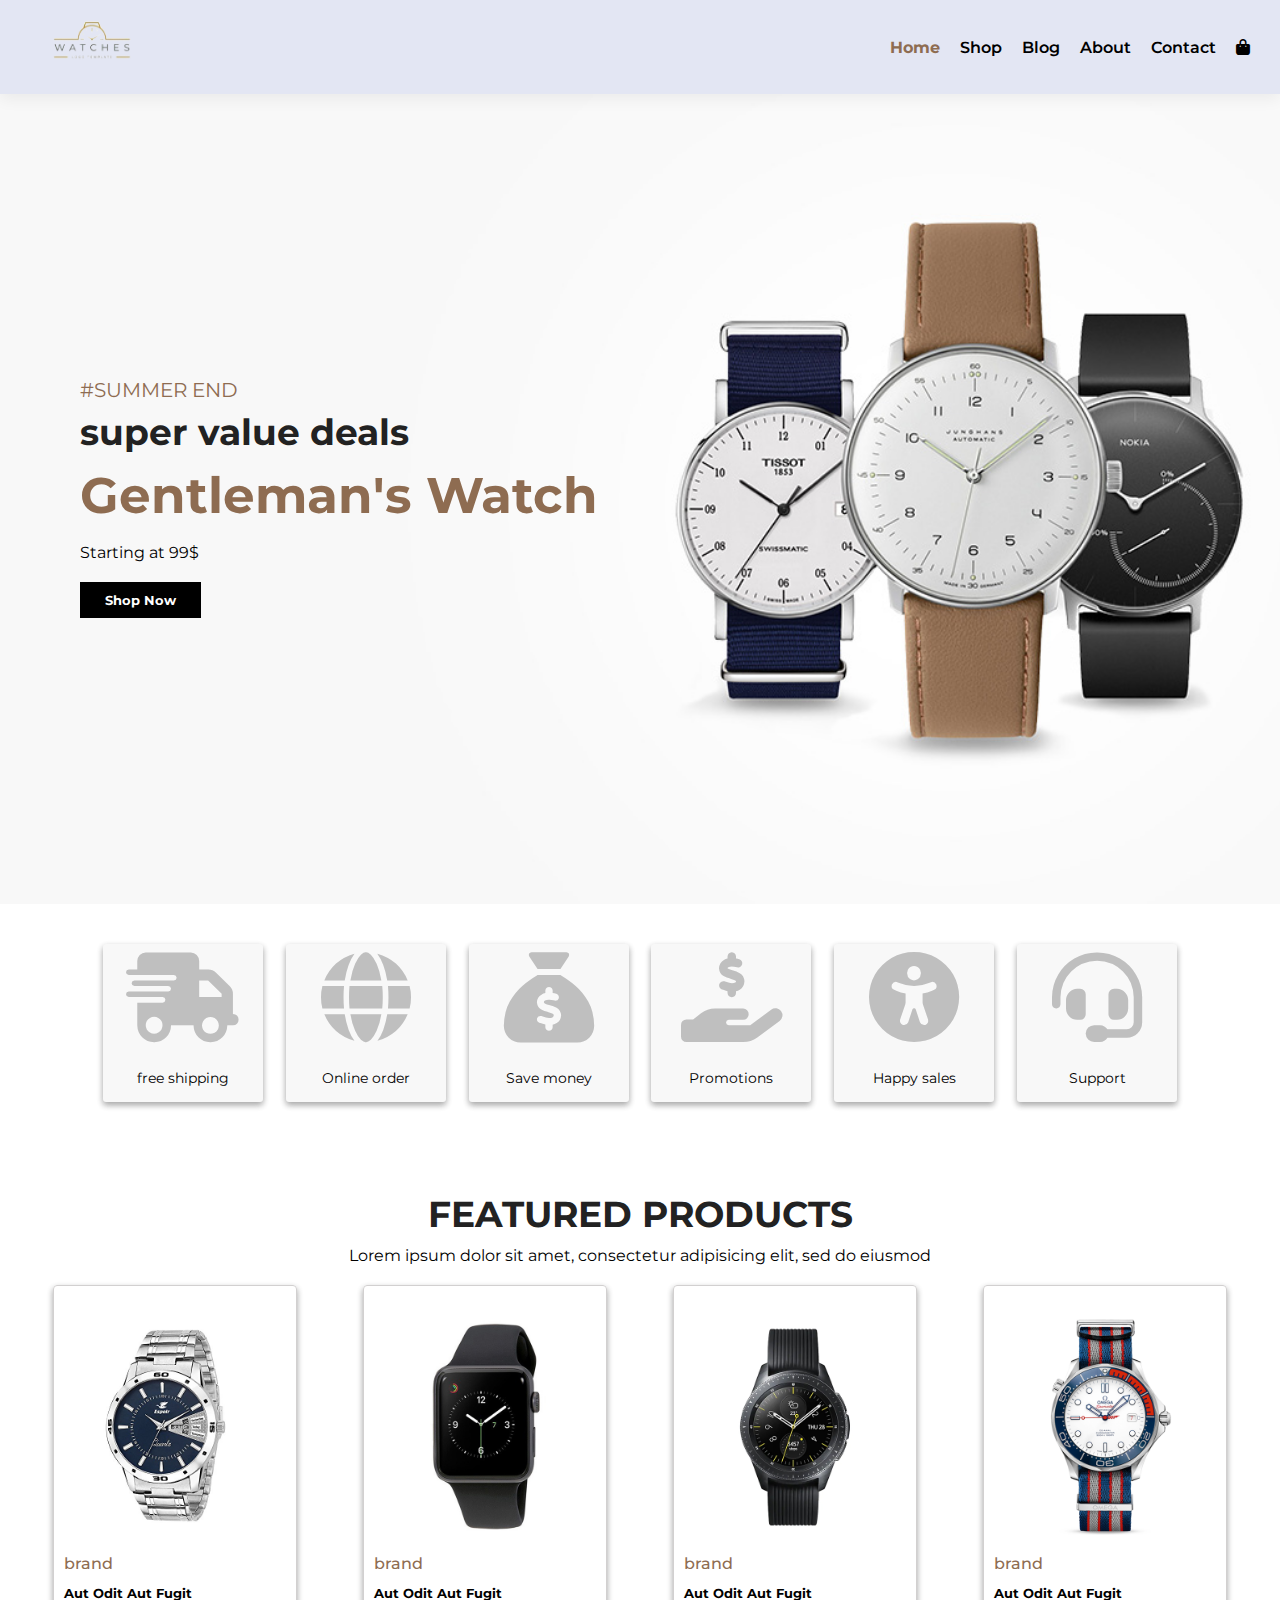
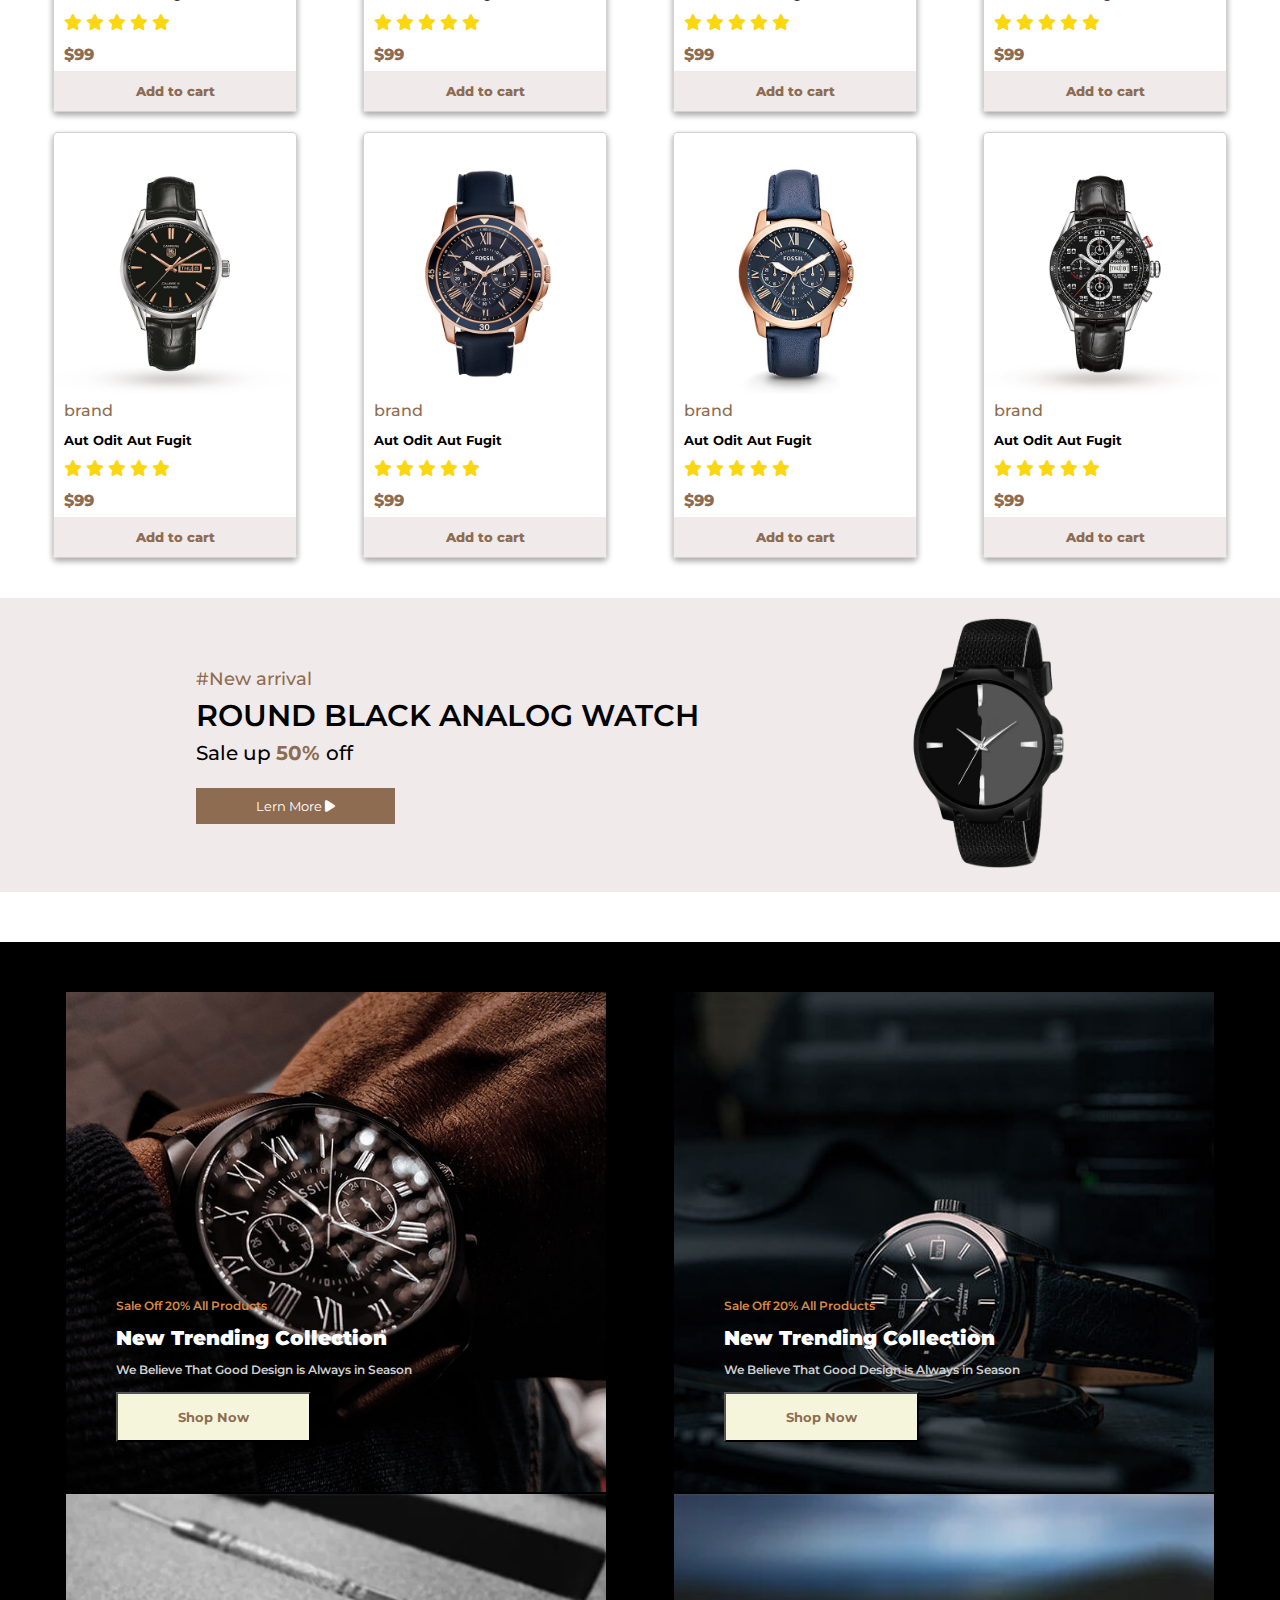
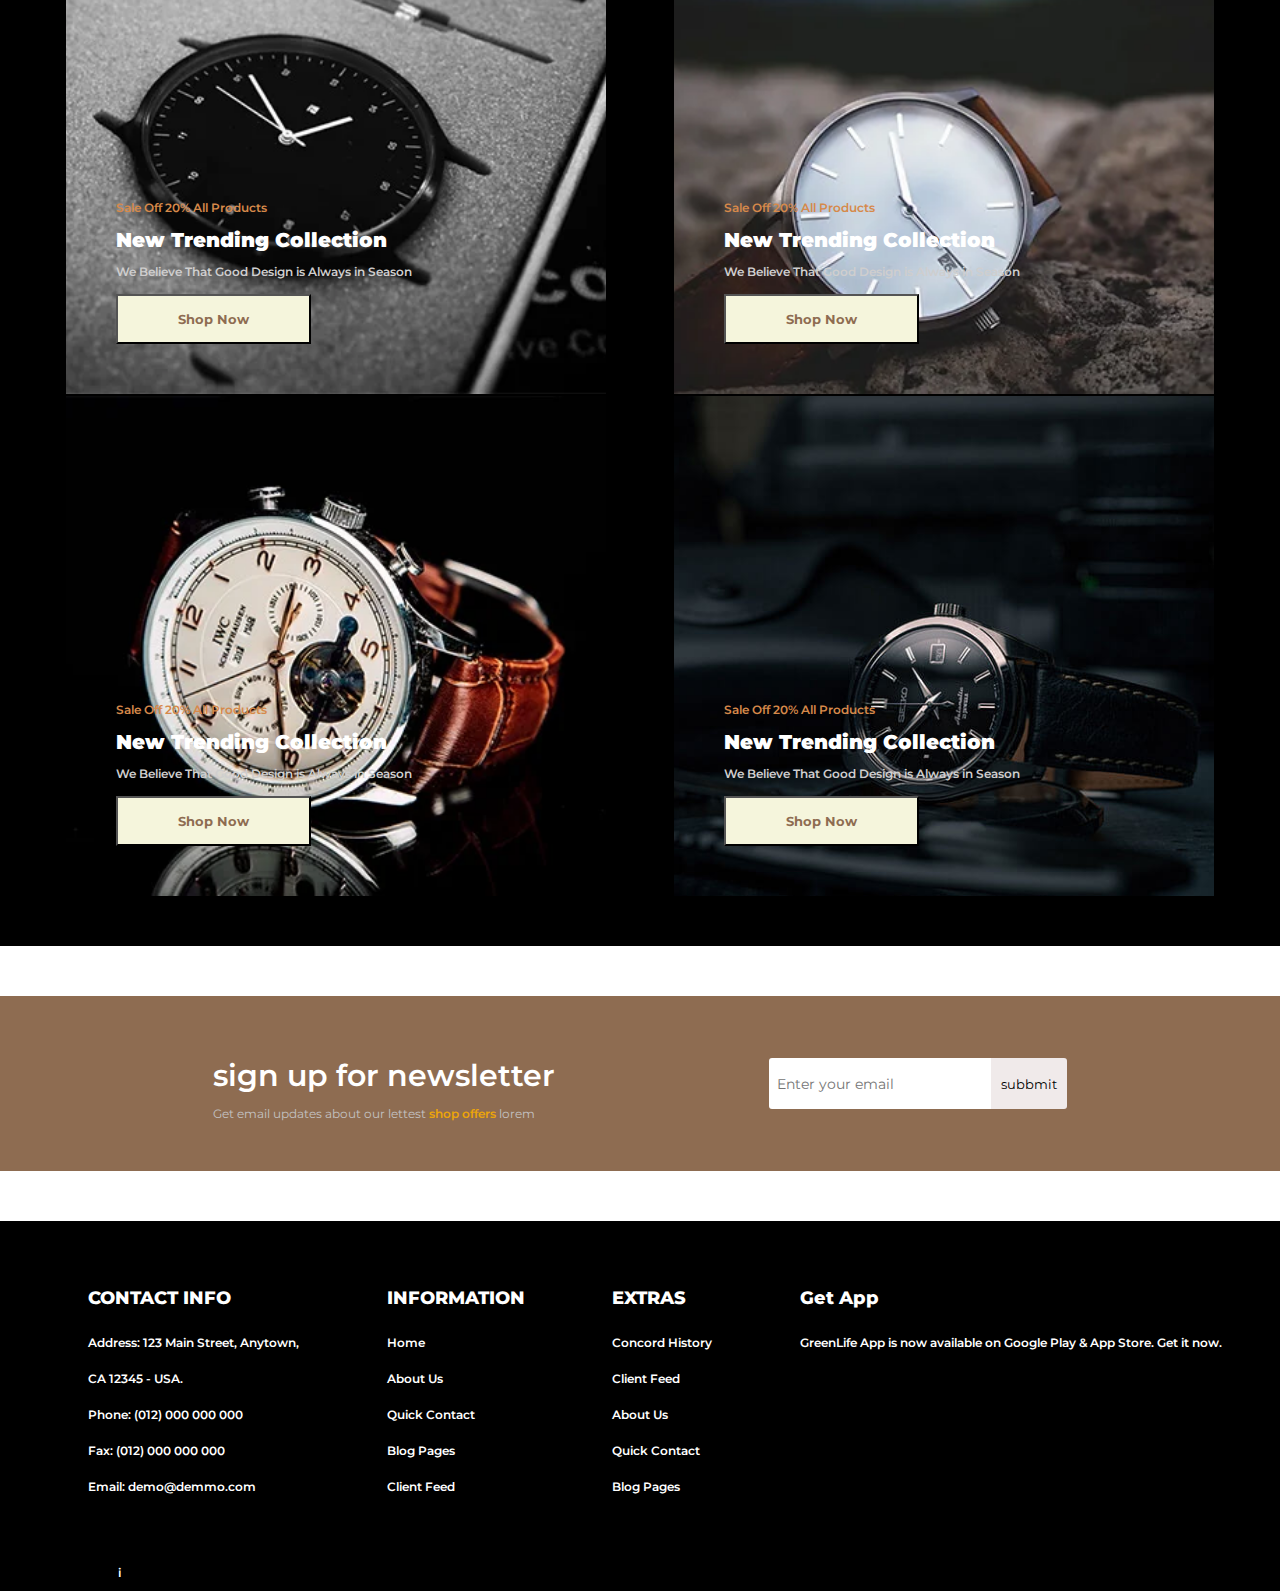
==== index.html @ 1824dc61 "first commit" ====
<!DOCTYPE html>
<html lang="en">
<head>
    <meta charset="UTF-8">
    <meta name="viewport" content="width=device-width, initial-scale=1.0">
    <title>Document</title>
    <link rel="stylesheet" href="style.css">
    <link rel="preconnect" href="https://fonts.googleapis.com">
<link rel="preconnect" href="https://fonts.gstatic.com" crossorigin>
<link href="https://fonts.googleapis.com/css2?family=Montserrat:ital,wght@0,100;0,200;0,300;0,400;0,500;0,600;0,700;0,800;0,900;1,100;1,200;1,300;1,400;1,500;1,600;1,700;1,800;1,900&display=swap" rel="stylesheet">
<link rel="stylesheet" href="https://cdnjs.cloudflare.com/ajax/libs/font-awesome/6.5.1/css/all.min.css"/>
</head>
<body>
    <header>
        <a href=""><img src="img/logo.png" alt=""></a>
        <nav>
            <ul id="nav">
                <li><a class="active" href="index.html">Home</a></li>
                <li><a href="/watch_ecom/shop.html">Shop</a></li>
                <li><a href="Blog.html">Blog</a></li>
                <li><a href="About.html">About</a></li>
                <li><a href="Contact.html">Contact</a></li>
                <li class="cart"><a href="cart.html"><i class="fa-solid fa-bag-shopping"></i></a></li>
            </ul>
        </nav>
        <div id="mob">
            <i class="fa-solid fa-bag-shopping"></i>
            <i id="bar" class="fa-solid fa-bars"></i>
        </div>
    </header>
    <main>
        <div id="cover">
            <h4>#SUMMER END</h4>
            <h2>super value deals</h2>
            <h1>Gentleman's Watch
            </h1>
            <h6>Starting at 99$
            </h6>
            <button>Shop Now</button>
        </div>
        <div id="featured">
            <div id="fea1">
                <a><i class="fa-solid fa-truck-fast"></i>
                </a>
                <span>free shipping</span>
            </div>
            <div id="fea1">
                <a><i class="fa-solid fa-globe"></i>
                </a>
                <span>Online order</span>
            </div>
            <div id="fea1">
                <a><i class="fa-solid fa-sack-dollar"></i>
                </a>
                <span>Save money</span>
            </div>
            <div id="fea1">
                <a><i class="fa-solid fa-hand-holding-dollar"></i></i>
                </a>
                <span>Promotions</span>
            </div>
            <div id="fea1">
                <a><i class="fa-solid fa-universal-access"></i>
                </a>
                <span>Happy sales</span>
            </div>
            <div id="fea1">
                <a><i class="fa-solid fa-headset"></i>
                </a>
                <span>Support</span>
            </div>
        </div>
        <div id="container">
            <h2>FEATURED PRODUCTS
            </h2>
            <span>Lorem ipsum dolor sit amet, consectetur adipisicing elit, sed do eiusmod
            </span>
            <div id="prods">
                <div id="item">
                    <img src="img/products/p1.jpeg" alt="">
                    <span>brand</span>
                    <h5>Aut Odit Aut Fugit
                        </h5>
                    <div>
                        <i class="fa-solid fa-star"></i>
                        <i class="fa-solid fa-star"></i>
                        <i class="fa-solid fa-star"></i>
                        <i class="fa-solid fa-star"></i>
                        <i class="fa-solid fa-star"></i>
                    </div>
                    <span>$99</span>
                    <button>Add to cart</button>   
                </div>
                <div id="item">
                    <img src="img/products/p2.jpeg" alt="">
                    <span>brand</span>
                    <h5>Aut Odit Aut Fugit
                        </h5>
                    <div>
                        <i class="fa-solid fa-star"></i>
                        <i class="fa-solid fa-star"></i>
                        <i class="fa-solid fa-star"></i>
                        <i class="fa-solid fa-star"></i>
                        <i class="fa-solid fa-star"></i>
                    </div>
                    <span>$99</span>
                    <button>Add to cart</button>   
                </div>
                <div id="item">
                    <img src="img/products/p3.jpeg" alt="">
                    <span>brand</span>
                    <h5>Aut Odit Aut Fugit
                        </h5>
                    <div>
                        <i class="fa-solid fa-star"></i>
                        <i class="fa-solid fa-star"></i>
                        <i class="fa-solid fa-star"></i>
                        <i class="fa-solid fa-star"></i>
                        <i class="fa-solid fa-star"></i>
                    </div>
                    <span>$99</span>
                    <button>Add to cart</button>   
                </div>
                <div id="item">
                    <img src="img/products/p4.jpeg" alt="">
                    <span>brand</span>
                    <h5>Aut Odit Aut Fugit
                        </h5>
                    <div>
                        <i class="fa-solid fa-star"></i>
                        <i class="fa-solid fa-star"></i>
                        <i class="fa-solid fa-star"></i>
                        <i class="fa-solid fa-star"></i>
                        <i class="fa-solid fa-star"></i>
                    </div>
                    <span>$99</span>
                    <button>Add to cart</button>   
                </div>
                <div id="item">
                    <img src="img/products/p5.jpeg" alt="">
                    <span>brand</span>
                    <h5>Aut Odit Aut Fugit
                        </h5>
                    <div>
                        <i class="fa-solid fa-star"></i>
                        <i class="fa-solid fa-star"></i>
                        <i class="fa-solid fa-star"></i>
                        <i class="fa-solid fa-star"></i>
                        <i class="fa-solid fa-star"></i>
                    </div>
                    <span>$99</span>
                    <button>Add to cart</button>   
                </div>
                <div id="item">
                    <img src="img/products/p6.jpeg" alt="">
                    <span>brand</span>
                    <h5>Aut Odit Aut Fugit
                        </h5>
                    <div>
                        <i class="fa-solid fa-star"></i>
                        <i class="fa-solid fa-star"></i>
                        <i class="fa-solid fa-star"></i>
                        <i class="fa-solid fa-star"></i>
                        <i class="fa-solid fa-star"></i>
                    </div>
                    <span>$99</span>
                    <button>Add to cart</button>   
                </div>
                <div id="item">
                    <img src="img/products/p7.jpeg" alt="">
                    <span>brand</span>
                    <h5>Aut Odit Aut Fugit
                        </h5>
                    <div>
                        <i class="fa-solid fa-star"></i>
                        <i class="fa-solid fa-star"></i>
                        <i class="fa-solid fa-star"></i>
                        <i class="fa-solid fa-star"></i>
                        <i class="fa-solid fa-star"></i>
                    </div>
                    <span>$99</span>
                    <button>Add to cart</button>   
                </div><div id="item">
                    <img src="img/products/p8.jpeg" alt="">
                    <span>brand</span>
                    <h5>Aut Odit Aut Fugit
                        </h5>
                    <div>
                        <i class="fa-solid fa-star"></i>
                        <i class="fa-solid fa-star"></i>
                        <i class="fa-solid fa-star"></i>
                        <i class="fa-solid fa-star"></i>
                        <i class="fa-solid fa-star"></i>
                    </div>
                    <span>$99</span>
                    <button>Add to cart</button>   
                </div>
            </div>
        </div>
        <div id="banner">
            <div id="bandescription">
                <p>#New arrival</p>
                <p>ROUND BLACK ANALOG WATCH</p>
                <p>Sale up <span> 50% </span>off</p>
                <button>Lern More <i class="fa-solid fa-play"></i></button>
            </div>
            <div>
                <img src="img/banner.png" alt="">
            </div>
        </div>
        <div id="grid">
            <div id="first" class="box">
                <p>Sale Off 20% All Products
                </p>
                <p>New Trending Collection
                </p>
                <p>We Believe That Good Design is Always in Season
                </p>
                <button>Shop Now</button>
            </div>
            <div id="second" class="box">
                <p>Sale Off 20% All Products
                </p>
                <p>New Trending Collection
                </p>
                <p>We Believe That Good Design is Always in Season
                </p>
                <button>Shop Now</button>
            </div>
            <div id="third"class="box">
                <p>Sale Off 20% All Products
                </p>
                <p>New Trending Collection
                </p>
                <p>We Believe That Good Design is Always in Season
                </p>
                <button>Shop Now</button>
            </div>
            <div id="four" class="box">
                <p>Sale Off 20% All Products
                </p>
                <p>New Trending Collection
                </p>
                <p>We Believe That Good Design is Always in Season
                </p>
                <button>Shop Now</button>
            </div>
            <div id="five" class="box">
                <p>Sale Off 20% All Products
                </p>
                <p>New Trending Collection
                </p>
                <p>We Believe That Good Design is Always in Season
                </p>
                <button>Shop Now</button>
            </div>
            <div id="six" class="box">
                <p>Sale Off 20% All Products
                </p>
                <p>New Trending Collection
                </p>
                <p>We Believe That Good Design is Always in Season
                </p>
                <button>Shop Now</button>
            </div>
        </div>
        <div id="newsletter">
            <div id="descrip">
                <h4>sign up for newsletter</h4>
                <p>Get email updates about our lettest <span>shop offers</span> lorem</p>
            </div>
            <div id="input" class="input">
                <input type="email" placeholder="  Enter your email">
                <button>subbmit</button>
            </div>
        </div>
        <footer>
            <div>
                <span> CONTACT INFO
                </span>
                <p>Address: 123 Main Street, Anytown,
                </p>
                <p>CA 12345 - USA.
                </p>
                <p>Phone: (012) 000 000 000</p>
                <p>Fax: (012) 000 000 000</p>
                <p>Email: demo@demmo.com</p>
                <div>
                    i
                </div>
            </div>
            <div>
                <span>INFORMATION</span>
                <a href="http://">Home</a>
                <a href="http://">About Us</a>
                <a href="http://">Quick Contact</a>
                <a href="http://">Blog Pages</a>
                <a href="http://">Client Feed</a>
            </div>
            <div>
                <span>EXTRAS</span>
                <a href="http://">Concord History</a>
                <a href="http://">Client Feed</a>
                <a href="http://">About Us</a>
                <a href="http://">Quick Contact</a>
                <a href="http://">Blog Pages</a>
            </div>
            <div>
                <span>Get App</span>
                <p>GreenLife App is now available on Google Play & App Store. Get it now.</p>
            </div>
        </footer>
    </main>
    <script src="main.js"></script>
</body>
</html>
---- style.css ----
*{
    font-family: Montserrat,sans-serif;
    padding: 0px;
    margin: 0px;
    box-sizing: border-box;
}
body{
    width: 100%;

}
header{
    display: flex;
    align-items: center;
    justify-content:space-between;
    align-content: center;
    padding: 0px 20px;
    box-shadow: 0 5px 15px rgba(0,0,0,0.06);
    background: #e3e6f3;
    z-index: 99;
    position:sticky;
    width: 100%;
    
    
}
header a img{
    /* background-color: blue; */
    height: 10vh;
}

#mob {
    display: none;
}


header nav ul{
    display: flex;
    align-items: center;
    justify-content: space-between;
    justify-items: center;
}
header nav ul li{
    list-style: none;
    margin: 10px;
}
header nav ul li a{
    text-decoration: none;
    color: black;
    font-weight: 600;

}
#cover{
    background: url(img/mainpic.jpeg);
    width: 100%;
    height: 90vh;
    background-size: cover;
    background-position: top 50% right 35%;
    padding: 0px 80px;
    display: flex;
    flex-direction: column;
    align-items: flex-start;
    justify-content: center;
    background-repeat: no-repeat;
}
h1{
    font-size: 50px;
    line-height: 64px;
    color: #8e6c51;
}
h2{
    font-size: 36px;
    line-height: 64px;
    color: #222;

}
h6{
    font-size: 16px;
    margin: 15px 0 20px 0;
    font-weight: 400;
}
h4{
    font-size: 20px;
    line-height: 20px;
    color: #8e6c51;
    font-weight: 400;
}
#cover button{
    background-color: black;
    padding: 10px 25px;
    border: none;
    font-weight: 700;
    color: white;
}
#cover button:hover{
    background-color:#8e6c51;
    color: black;
    transition: 0.2s ease;
}

header nav ul li a.active,header nav ul li a:hover{
    color: #8e6c51;
    font-weight:700 ;
 }
 #fea1{
    display: flex;
    flex-direction: column;
    align-items: center;
    justify-content: space-between;
    border: 1px solid rgb(rgb(248,248,248));
    border-radius: 3px;
    width: 160px;
    margin-bottom:20px;
    background-color: rgb(248,248,248);
    box-shadow: rgba(0, 0, 0, 0.16) 0px 3px 6px, rgba(0, 0, 0, 0.23) 0px 3px 6px;
    min-width: 160px;
    
 }
 #featured{
    margin: 40px 80px;
 }
 #fea1:hover{
    box-shadow: rgba(0, 0, 0, 0.3) 0px 19px 38px, rgba(0, 0, 0, 0.22) 0px 15px 12px;
    
 }
 #fea1 a{
    font-size: 90px;
    color: rgb(191,191,191);
 }

 #fea1 span{
    /* background-color: #8e6c51; */
    padding: 5px 20px;
    margin: 10px;
    font-size: 14px;
    text-align: center;
 }
 #fea1 a:hover,
 #fea1 span:hover{
    color: #8e6c51;
 }
 #featured{
    display: flex;
    align-items: center;
    justify-content: space-evenly;
    flex-wrap: wrap;
 }
 #container{
    display: flex;
    flex-direction: column;
    align-items: center;
    justify-content: center;
    text-align: center;
    padding: 20px 10px;
 }
 #prods{
    display: flex;
    flex-wrap: wrap;
    justify-content:space-around;
    gap: 20px;
    padding: 20px;
    
 }

 #item{
    display: flex;
    flex-direction: column;
    align-items:flex-start;
    border: 1px solid rgb(210, 208, 208);
    /* background-color: aliceblue; */
    width: 20%;
    min-width: 200px;
    padding: 20px 0px 0px 0px;
    border-radius: 4px;
    cursor: pointer;
    box-shadow: rgba(0, 0, 0, 0.16) 0px 3px 6px, rgba(0, 0, 0, 0.23) 0px 3px 6px;
   
 }
 #item img{
    width: 100%;
    border-radius: 4px;
    
 }
 #item:hover{
    box-shadow: rgba(0, 0, 0, 0.3) 0px 19px 20px, rgba(0, 0, 0, 0.22) 0px 15px 12px;
 }
 #item button{
    width: 100%;
    height: 40px;
    border:none;
    color: #8e6c51;
    font-weight:800;
    background-color: rgb(240,234,234);
    

 }
 #item button:hover{
    background-color: #8e6c51;
    border-radius:0px 0px 4px 4px;
    color: white;
    scale: 1.02;
    transition: 0.2s ease;
 }
 #item div{
    color: rgb(250, 215, 16);
    padding: 0px 0px 0px 10px;
    line-height: 2;
 }
 #item span{
    color: #8e6c51;
    padding: 0px 0px 0px 10px;
    line-height: 2;
    font-weight: 500;
 }
 #item h5{
    padding: 0px 0px 0px 10px;
    line-height: 2;
 }
 #item span:nth-child(5){
    font-weight: 800;
 }
 #banner{
    display: flex;
    flex-direction: row;
    justify-content:space-evenly;
    align-items: center;
    background-color: rgb(240,234,234);
    padding: 20px 0px;
    flex-wrap: wrap-reverse;
    padding: 20px 0px;
    border-bottom: 50px solid white;

 }
 #banner div:nth-child(1){
    display: flex;
    flex-direction: column;
    align-items: flex-start;
    justify-content: center;
    text-align:start;
    line-height: 1.5;
    /* background-color: aliceblue; */
    /* margin: 0px 20px; */
 }

 #banner div img{
    width: 100%;
    height: 250px;
}
 
 #bandescription p:nth-child(1){
    font-size: 18px;
    color: #8e6c51;
    font-weight: 500;
 }
 #bandescription p:nth-child(2){
    font-size: 30px;
    font-weight: 600;
 }
 #bandescription p:nth-child(3){
    font-size: 20px;
    font-weight: 500;
 }
 #bandescription p span{
    color: #8e6c51;
    font-weight: 700;
 }
 #bandescription button{
    color:white;
    background-color: #8e6c51;
    padding: 10px 60px;
    border: none;
    cursor: pointer;
    margin-top: 20px;
 }
 #bandescription button:hover{
    color: #8e6c51;
    background-color: rgb(240,234,234);
    border: 1px solid #8e6c51 ;
    font-weight: 800;
    transition: 0.2s ease;
 }
 #grid{
    display: grid;
    gap:2px;
    grid-template-columns: repeat(auto-fit,minmax(20vh,60vh));
    justify-content: space-evenly;
    /* position: relative; */
    padding-top: 50px;
    padding-bottom: 50px;
    background-color: black;

 } 

 .box{
    width: 100%;
    height: 500px;
    align-items: center;
    
 }

 #grid div:nth-child(1){
    background: url(img/grids/a-02.jpg);
    background-repeat: no-repeat;
    background-size: cover;
    background-position: center ;
    object-fit: contain;
    
 }
 #grid div:nth-child(2){
    background: url(img/grids/04.jpg);
    background-repeat: no-repeat;
    background-size: cover;
    background-position: center ;
    object-fit: contain;
}
#grid div:nth-child(3){
    background: url(img/grids/gr1.webp);
    background-repeat: no-repeat;
    background-size: cover;
    background-position: center ;
    object-fit: contain;

    

}
#grid div:nth-child(4){
    background: url(img/grids/gr2.webp);
    background-repeat: no-repeat;
    background-size: cover;
    background-position: center ;
    object-fit: contain;
}
#grid div:nth-child(5){
    background: url(img/grids/gr3.webp);
    background-repeat: no-repeat;
    background-size: cover;
    background-position: center ;
    object-fit: contain;
}
#grid div:nth-child(6){
    background: url(img/grids/04.jpg);
    background-repeat: no-repeat;
    background-size: cover;
    background-position: center ;
    object-fit: contain;
}
.box p{
    color:white;
    font-weight: 600;
    
}
.box p:nth-child(1){
    color:#d6894a;;
    font-weight: 600;
    font-size: 12px;
    
}
.box p:nth-child(2){
    color:white;
    font-weight:900;
    font-size: 20px;
    
}
.box p:nth-child(3){
    color:rgb(207, 206, 206);
    font-weight: 600;
    font-size: 12px;
    padding-bottom: 10px;
}
.box{
    display:flex;
    align-items:flex-start;
    flex-direction: column;
    justify-content:end;
    line-height: 2;
    top: 80%;
    padding-bottom: 50px;
    padding: 20px 10px 50px 50px;
    
}
.box button{
    color: #8e6c51;
    background-color: beige;
    padding: 15px 60px;
    font-size: 12;
    font-weight: 700;
    
}
.box button:hover{
    background-color: #8e6c51;
    color: white;
    font-weight: 700;
    scale: 1.02;
    /* border:#8e6c51; */
    transition: 0.2s ease;

}
#newsletter{
    display: flex;
    flex-direction: row;
    flex-wrap: wrap;
    justify-content: space-evenly;
    background-color: #8e6c51;
    /* height: 20vh; */
    align-items: center;
    align-content: center;
   margin-bottom: 50px;
   border-top: 50px solid white;
}
#descrip{
    display: flex;
    flex-direction: column;
}
#descrip h4{
    padding-top: 50px;
    color: white;
    font-size:30px;
    font-weight: 600;
    line-height: 2;
}
#descrip p{
    color: rgb(196, 195, 195);
    font-size:12px;
    font-weight:400;
    padding-bottom: 50px;
}
#descrip p span{
    color:rgb(235, 164, 10);
    font-weight: 600;
}
#input{
    display:flex;
    flex-direction: row;
    padding-top: 20px;
    padding-bottom:20px ;
    /* flex-wrap: wrap; */
    justify-content: center;
    /* max-width: 50px; */
}
#input input{
    padding: 0 1.5rem ;
    border-radius: 3px 0px 0px 3px;
    padding-left: 0px;
    border: 0px;
    outline: none;
    width: 100%;
    height: 3.2rem;
    font-size: 14px;
}
#input button{
    padding: 10px;
    background-color:rgb(240,234,234) ;
    color: black;
    border:none;
    border-radius: 0px 3px 3px 0px;
}
footer{
    display: flex;
    flex-direction: row;
    background-color: black;
    color: white;
    align-items: flex-start;
    align-content: flex-start;
    justify-content: space-evenly;
    flex-wrap: wrap;
}
footer div{
    padding-left: 30px;
    padding-top: 50px;
    display: flex;
    flex-direction: column;
    justify-content: flex-start;
    font-size: 12px;
    font-weight: 600;
    line-height: 3;
    flex-wrap: wrap;

}
footer div span{
    font-size: 18px;
    font-weight:800;
}
footer div span:hover{
    color: #8e6c51;
}
footer div a{
    text-decoration: none;
    color: white;
    cursor: pointer;
}
footer div a:hover{
    color: #8e6c51;
}
#pagesnum{
    display: flex;
    flex-direction: row;
    justify-content:center;
    align-items: center;
    /* border: 1px solid gray;
    border-radius: 5px; */
    padding: 10px;
    margin: 10px;
    
}
#pagesnum a, #pagesnum span{
    background-color: #8e6c51;
    margin:5px;
    padding: 10px;
    border-radius: 5px;
    color: white;
    text-decoration: none;
}



@media (max-width:1030px) {
    
    header nav ul{
        display: flex;
        flex-direction:column;
        align-items: flex-start;
        justify-content: flex-start;
        position:fixed;
        top: 0px;
        right: -250px;
        height: 100%;
        width: 250px;
        background-color: #e3e6f3;
        padding: 80px 0px 0px 10px;
        transition: 0.3s ease;
        /* background-color: aqua; */
        z-index: 2;
        /* backdrop-filter: blur(10px); */
    }

    .cart{
        display: none;
    }
   
    #nav.active{
        right:0px;
    }
    #mob {
        display:flex;
        justify-content: space-between;
        align-items: center;
        z-index: 9;
        
    }
    #mob i{
        padding: 7px;
        
    }
    #cover{
        width: 100%;
        height: 70vh;
        background-size: cover;
        background-position: top 30%  left 60%;
        padding: 25px 10px;
        display: flex;
        flex-direction: column;
        align-items: flex-start;
        justify-content: center;
        padding-right: 80px;
        /* padding-top: 15vh;
        padding-bottom: 5vh; */
        /* border-top: 75px solid transparent; */

    }
    h1{
        font-size: 30px;
        line-height: 2;
        color: #8e6c51;
    }
    h2{
        font-size: 15px;
        line-height: 2;
        color: #222;
    
    }
    h6{
        font-size: 12px;
        margin: 15px 0 20px 0;
        font-weight: 400;
    }
    h4{
        font-size: 14px;
        line-height: 2;
        color: #8e6c51;
        font-weight: 400;
         }
    #featured{
        margin: 10px 10px;
         }
    #fea1{
        /* margin: 10px; */
    }
    #banner div:nth-child(1){
        display: flex;
        flex-direction: column;
        align-items: center;
        justify-content: center;
        text-align:center;
        line-height: 1.5;
        /* background-color: aliceblue; */
        /* margin: 0px 20px; */
     }
     footer{
        display: flex;
        flex-direction: column;
        background-color: black;
        color: white;
        align-items: flex-start;
        align-content: center;
        justify-content: space-between;
        flex-wrap: wrap;
        padding-left: 20px;
        padding-right: 20px ;
         }
        footer div{
            padding-left: 10px;
            padding-top: 20px;
            display: flex;
            flex-direction: column;
            justify-content: center;
            font-size: 12px;
            font-weight: 600;
            line-height: 3;
            flex-wrap: wrap;
         } 
         #pagesnum{
            display: flex;
            flex-direction:column;
            justify-content:center;
            align-items: center;
            flex-wrap: wrap;

          }
          #pagesnum div{
            margin:20px 5px;
             }
          #item{
             width: 250px;
             /* min-width: 250px; */
             padding: 0;
             border-radius: 4px;
             cursor: pointer;
             box-shadow: rgba(0, 0, 0, 0.16) 0px 3px 6px, rgba(0, 0, 0, 0.23) 0px 3px 6px;
            
          }  
          #prods{
            gap: 20px;
            padding: 5px;
            
        
}

@media (max-width:500px) {
    #newsletter h4{
            font-size: 16px;
            text-align: center;
    }
    #newsletter p{
        font-size: 12px;
        text-align: center;
        padding: 10px 20px;
  }
  #newsletter .input{
    font-size: 12px;
    text-align: center;
    padding: 10px 10px;
}
h1{
    font-size: 20px;
    color: #8e6c51;
    padding-right: 30px;
}
h2{
    font-size: 14px;
    /* line-height: 64px; */
    color: #222;

}
h6{
    font-size: 12px;
    margin: 15px 0 20px 0;
    font-weight: 400;
}
h4{
    font-size: 12px;
    /* line-height: 20px; */
    color: #8e6c51;
    font-weight: 400;
}
#cover{
    background-position: top 50% right 43%;
    height: 90vh;
    
}
#pagesnum a,#pagesnum span{
    font-size: 12px;
}
}

 /* #first{
    grid-area: 1 /1 /1/3;
    background-size:contain ;
    min-width: 500px; */ 

    
 
  /* #second{
    grid-area:1 /3 / 1/ 6 ;
    height: 50vh
 } 
 #third{
    grid-area:2 /1 / 2/ 2 ;
    height: 50vh
 }
 #four{
    grid-area:2 /2 / 2/ 4 ;
    height: 50vh
 }
 #five{
    grid-area:2 /4 / 2/ 6 ;
    height: 50vh
 }
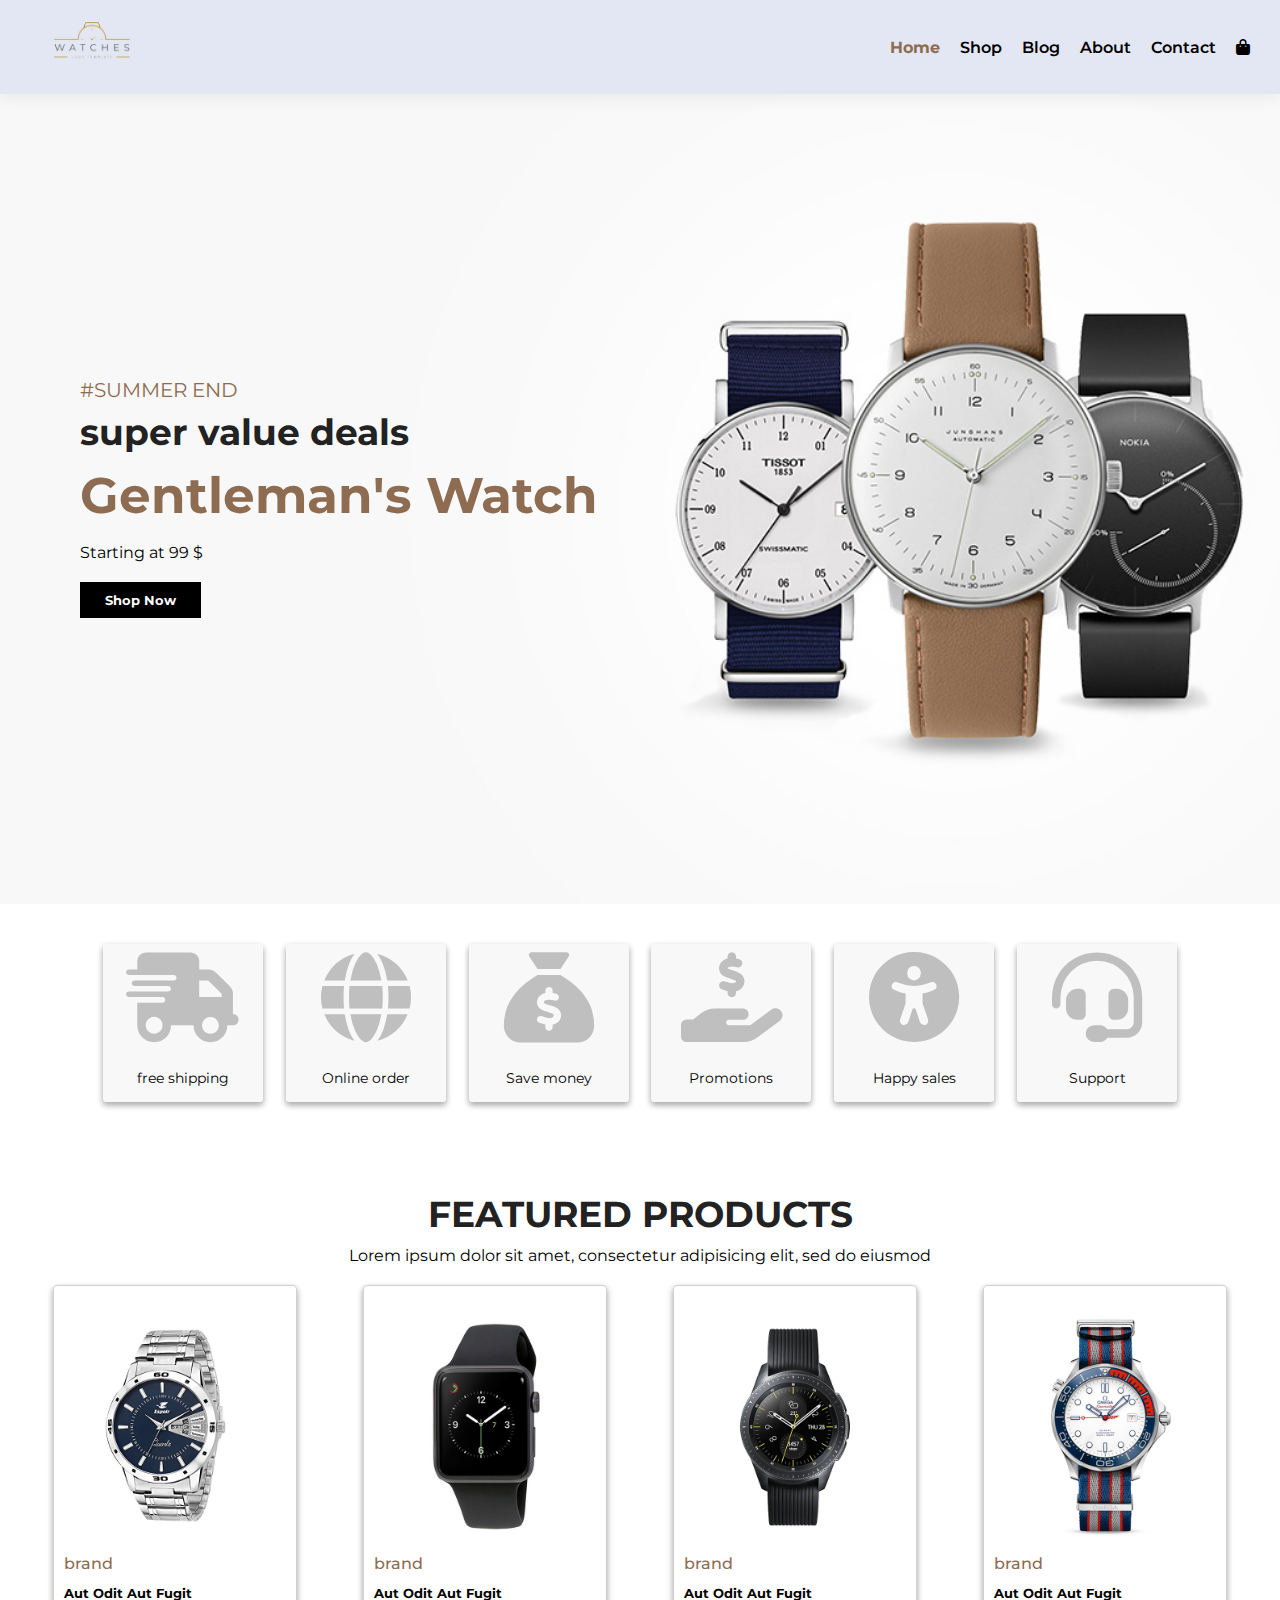
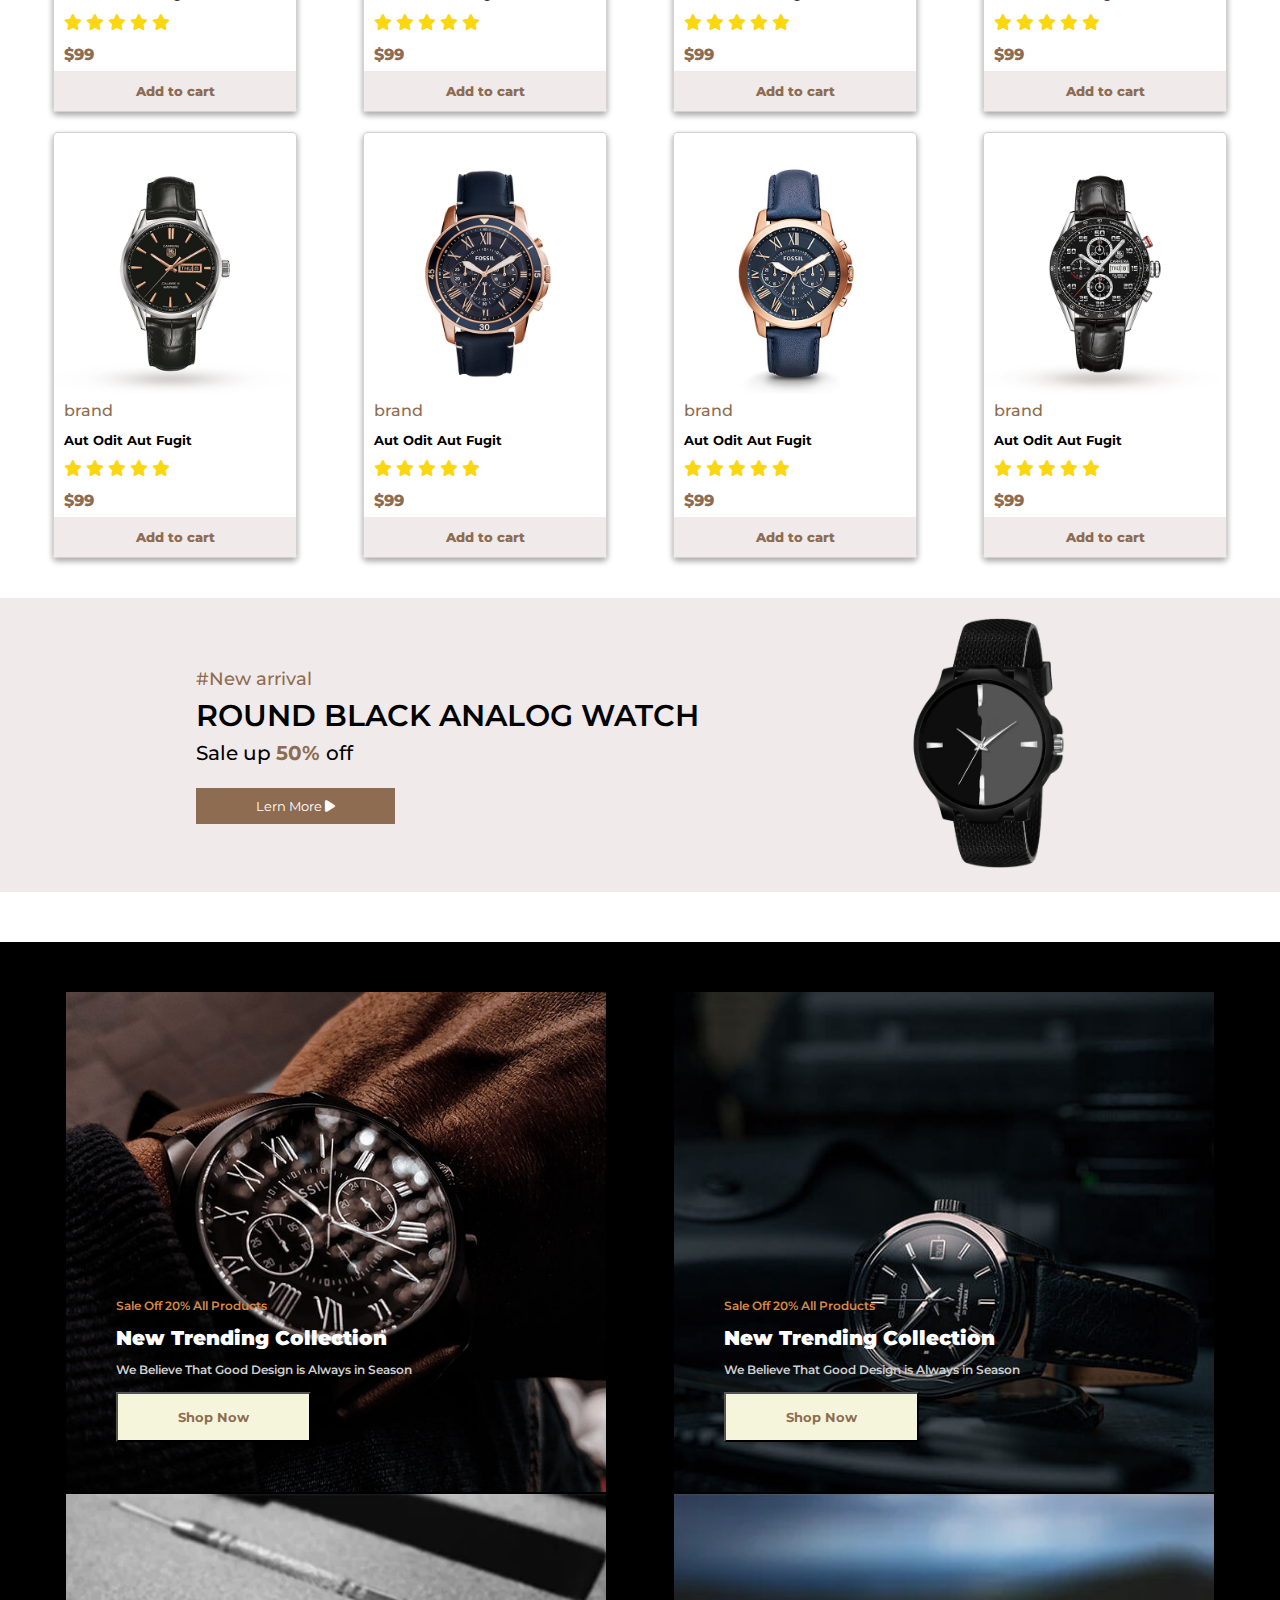
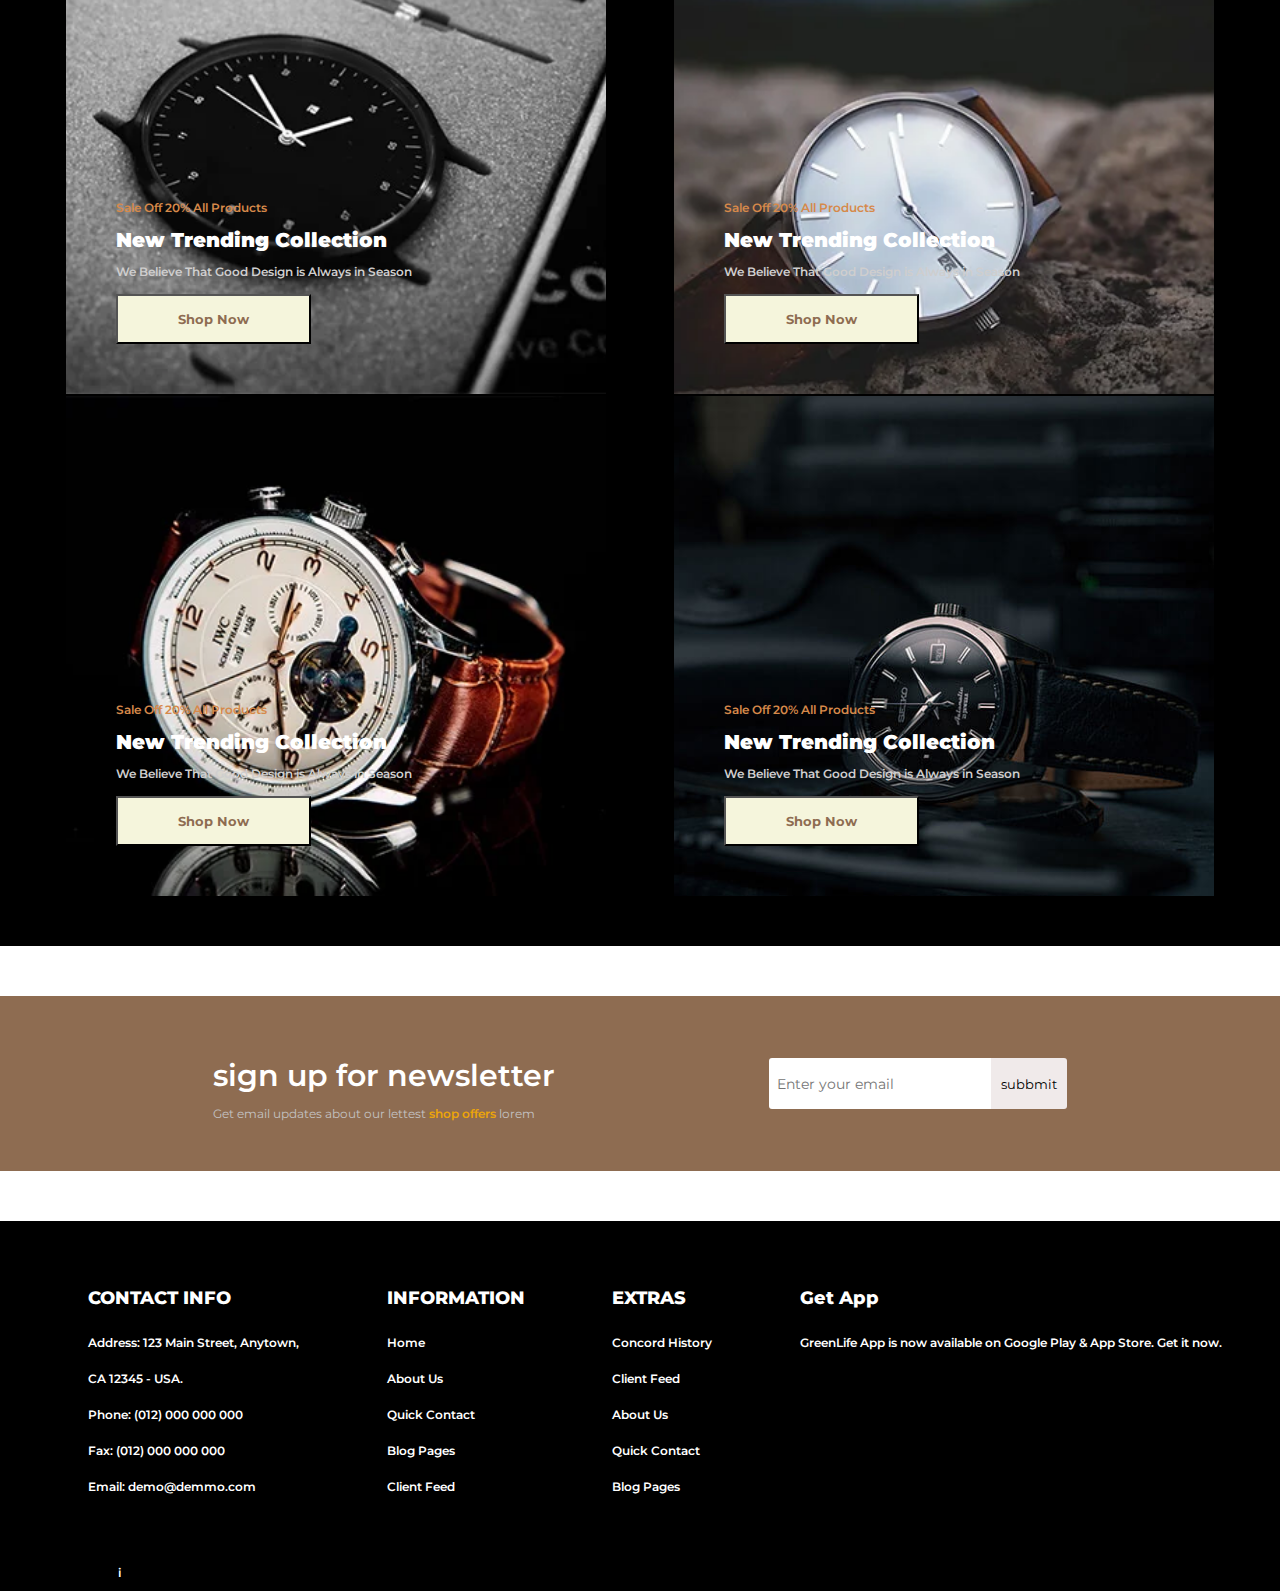
==== commit 26f06b53: "fix link" ====
--- a/index.html
+++ b/index.html
@@ -16,7 +16,7 @@
         <nav>
             <ul id="nav">
                 <li><a class="active" href="index.html">Home</a></li>
-                <li><a href="/watch_ecom/shop.html">Shop</a></li>
+                <li><a href="shop.html">Shop</a></li>
                 <li><a href="Blog.html">Blog</a></li>
                 <li><a href="About.html">About</a></li>
                 <li><a href="Contact.html">Contact</a></li>
@@ -34,7 +34,7 @@
             <h2>super value deals</h2>
             <h1>Gentleman's Watch
             </h1>
-            <h6>Starting at 99$
+            <h6>Starting at 99 $
             </h6>
             <button>Shop Now</button>
         </div>
--- a/style.css
+++ b/style.css
@@ -293,7 +293,7 @@
     width: 100%;
     height: 500px;
     align-items: center;
-    
+
  }
 
  #grid div:nth-child(1){
